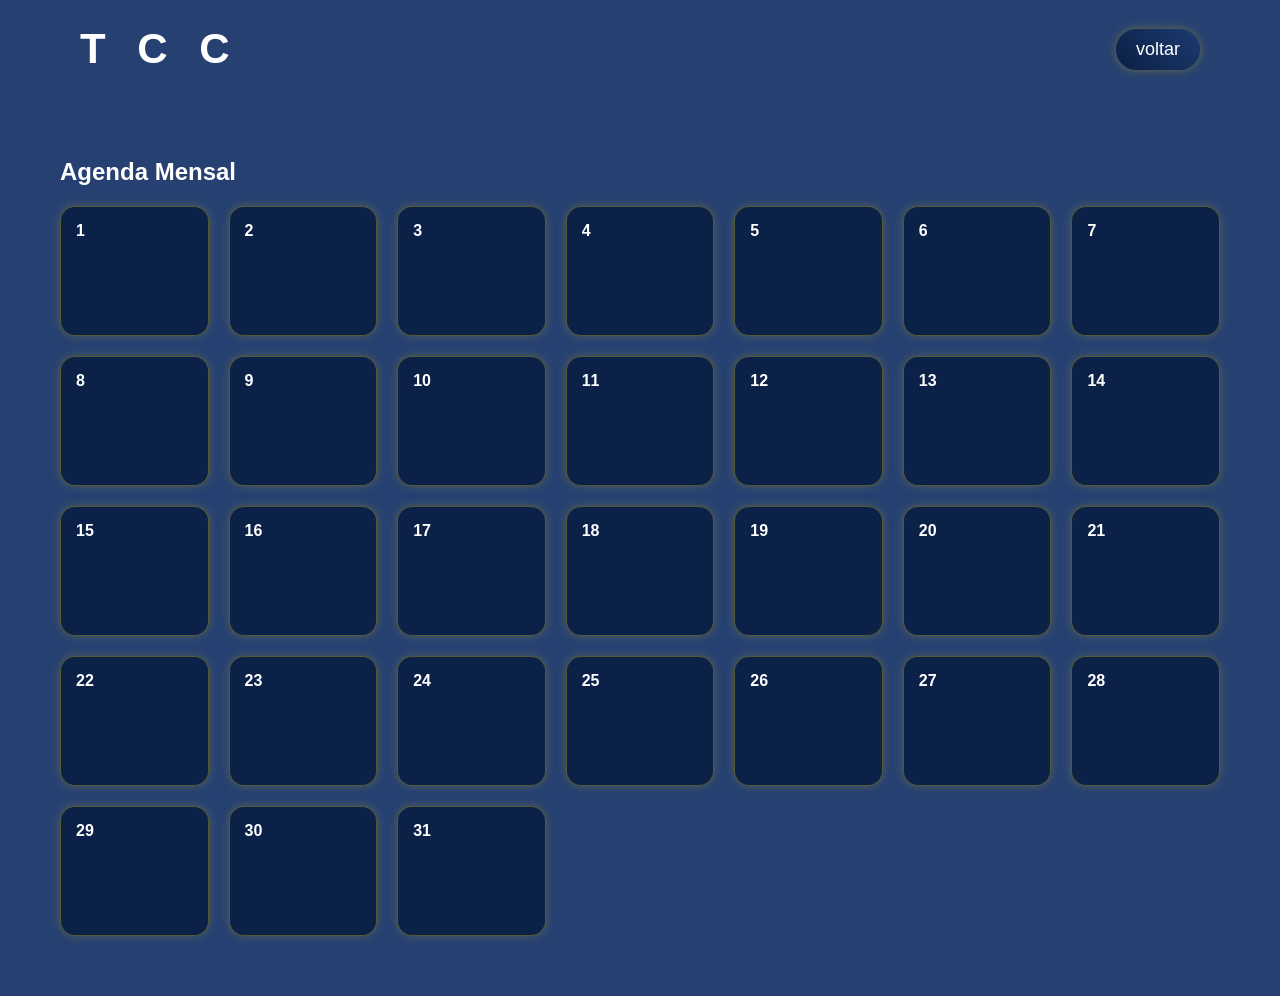
==== tcc Germano/index.html @ 8bb0bc02 "meu primeiro projeto com CMD" ====
<!DOCTYPE html>
<html lang="pt-br">
<head>
<meta charset="UTF-8">
<title>Agenda</title>

<style>
    * {
        margin: 0;
        padding: 0;
        box-sizing: border-box;
    }
    
    body {
        font-family: Arial, Helvetica, sans-serif;
        background: linear-gradient(rgba(0, 32, 88, 0.85), rgba(0, 32, 88, 0.85)),
                    url("background.jpg");
        background-size: cover;
        background-position: center;
        color: white;
    }
    
    /* Navbar */
    .navbar {
        display: flex;
        justify-content: space-between;
        align-items: center;
        padding: 25px 80px;
    }
    
    .logo {
        font-size: 42px;
        letter-spacing: 10px;
        font-weight: bold;
        color: white;
    }
    
    .menu a {
        text-decoration: none;
        color: white;
        margin-left: 40px;
        font-size: 18px;
        padding: 10px 20px;
        background: linear-gradient(45deg, #0A1F44, #1E3A70);
        border-radius: 30px;
        transition: 0.3s;
        box-shadow: 0 0 10px rgba(255, 215, 0, 0.3);
        display: inline-block;
    }
    
    .menu a:hover {
        transform: scale(1.1);
        color: #ffffff;
        box-shadow: 0 0 20px rgba(255, 255, 255, 0.6);
    }
    
    /* Container */
    .container {
        max-width: 1200px;
        margin: 40px auto;
        padding: 20px;
    }
    
    /* Calendário */
    .calendar {
        display: grid;
        grid-template-columns: repeat(7, 1fr);
        gap: 20px;
    }
    
    .day {
        background: rgba(10, 31, 68, 0.9);
        border-radius: 15px;
        padding: 15px;
        height: 130px;
        cursor: pointer;
        transition: 0.3s;
        border: 1px solid rgba(255, 215, 0, 0.3);
        box-shadow: 0 0 10px rgba(255, 215, 0, 0.2);
    }
    
    .day:hover {
        transform: scale(1.05);
        border-color: #ffffff;
        box-shadow: 0 0 20px rgba(255, 255, 255, 0.5);
    }
    
    .day-number {
        font-weight: bold;
        color: #ffffff;
    }
    
    .event {
        background: #ffffff;
        color: #0A1F44;
        padding: 4px 8px;
        border-radius: 6px;
        font-size: 12px;
        margin-top: 5px;
        display: block;
        font-weight: bold;
        text-align: center;
    }
    
    /* Modal Styles */
    .modal {
        display: none;
        position: fixed;
        top: 0;
        left: 0;
        width: 100%;
        height: 100%;
        background: rgba(0, 0, 0, 0.8);
        justify-content: center;
        align-items: center;
        z-index: 1000;
    }
    
    .modal-content {
        background: rgba(10, 31, 68, 0.95);
        padding: 20px;
        border-radius: 15px;
        text-align: center;
        box-shadow: 0 0 20px rgba(255, 255, 255, 0.5);
        width: 400px;
    }
    
    .modal-content h2 {
        color: #ffffff;
        margin-bottom: 20px;
    }
    
    .modal-content input {
        width: 90%;
        padding: 10px;
        margin-bottom: 20px;
        border: 1px solid #ffffff;
        border-radius: 5px;
        background: #0A1F44;
        color: white;
    }
    
    .modal-content button {
        padding: 10px 20px;
        margin: 5px;
        border: none;
        border-radius: 5px;
        font-size: 16px;
        cursor: pointer;
        transition: 0.3s;
    }
    
    .modal-content .save-btn {
        background: #1E3A70;
        color: white;
    }
    
    .modal-content .save-btn:hover {
        background: #FFD700;
        color: #0A1F44;
    }
    
    .modal-content .cancel-btn {
        background: #FFD700;
        color: #0A1F44;
    }
    
    .modal-content .cancel-btn:hover {
        background: #1E3A70;
        color: white;
    }
</style>
</head>

<body>

<div class="navbar">
    <div class="logo">T C C</div>
    <div class="menu">
        <a href="index.html">voltar</a>
    </div>
</div>

<div class="container">
    <h2 style="margin-bottom:20px;">Agenda Mensal</h2>
    <div class="calendar" id="calendar"></div>
</div>

<!-- Modal -->
<div class="modal" id="modal">
    <div class="modal-content">
        <h2>Adicionar Lembrete</h2>
        <input type="text" id="reminderInput" placeholder="Digite seu lembrete aqui..." />
        <button class="save-btn" onclick="saveReminder()">Salvar</button>
        <button class="cancel-btn" onclick="closeModal()">Cancelar</button>
    </div>
</div>

<script>
    const calendar = document.getElementById("calendar");
    const modal = document.getElementById("modal");
    const reminderInput = document.getElementById("reminderInput");
    let events = JSON.parse(localStorage.getItem("events")) || {};

    // Cria os dias do calendário
    for (let i = 1; i <= 31; i++) {
        const day = document.createElement("div");
        day.classList.add("day");
        day.innerHTML = `<div class="day-number">${i}</div>`;

        // Adiciona os eventos existentes ao dia
        if (events[i]) {
            events[i].forEach((eventText, index) => {
                const event = document.createElement("span");
                event.classList.add("event");
                event.textContent = eventText;

                // Permite editar ou excluir o evento ao clicar
                event.addEventListener("click", (e) => {
                    e.stopPropagation();
                    const action = prompt(
                        `Editar ou excluir o lembrete:\n\n"${eventText}"\n\nDigite o novo texto para editar ou deixe vazio para excluir.`
                    );

                    if (action === "") {
                        events[i].splice(index, 1);
                        if (events[i].length === 0) {
                            delete events[i];
                        }
                    } else if (action !== null) {
                        events[i][index] = action;
                    }

                    localStorage.setItem("events", JSON.stringify(events));
                    location.reload();
                });

                day.appendChild(event);
            });
        }

        // Adiciona um novo lembrete ao dia
        day.addEventListener("click", () => {
            openModal(i);
        });

        calendar.appendChild(day);
    }

    function openModal(day) {
        modal.style.display = "flex";
        reminderInput.setAttribute("data-day", day);
    }

    function closeModal() {
        modal.style.display = "none";
        reminderInput.value = "";
    }

    function saveReminder() {
        const day = reminderInput.getAttribute("data-day");
        const reminder = reminderInput.value;

        if (reminder) {
            if (!events[day]) {
                events[day] = [];
            }
            events[day].push(reminder);
            localStorage.setItem("events", JSON.stringify(events));
            location.reload();
        }
    }
</script>

</body>
</html>
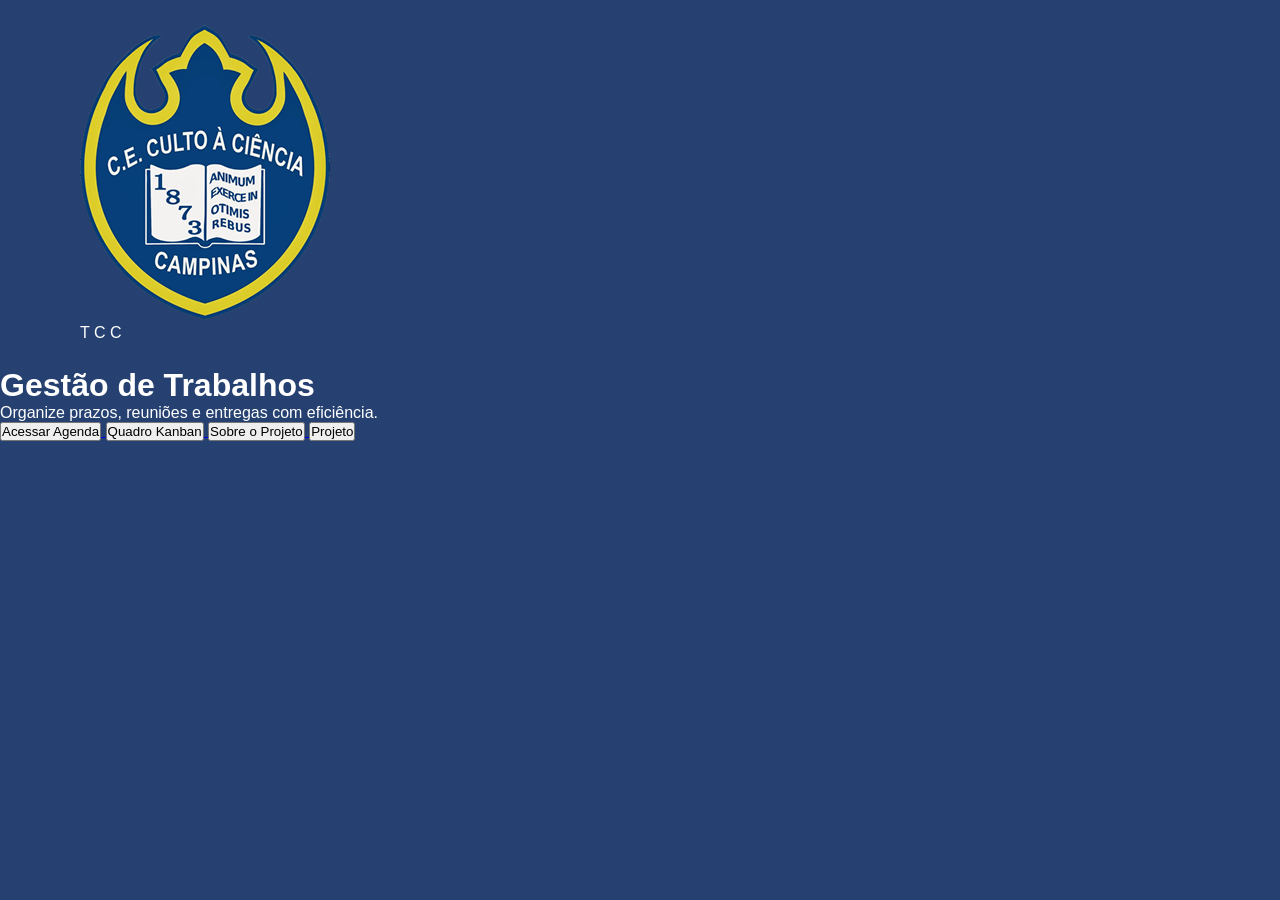
==== commit 19c9fdc7: "código 1" ====
--- a/tcc Germano/index.html
+++ b/tcc Germano/index.html
@@ -2,275 +2,55 @@
 <html lang="pt-br">
 <head>
 <meta charset="UTF-8">
-<title>Agenda</title>
+<title>TCC</title>
 
-<style>
-    * {
-        margin: 0;
-        padding: 0;
-        box-sizing: border-box;
-    }
-    
-    body {
-        font-family: Arial, Helvetica, sans-serif;
-        background: linear-gradient(rgba(0, 32, 88, 0.85), rgba(0, 32, 88, 0.85)),
-                    url("background.jpg");
-        background-size: cover;
-        background-position: center;
-        color: white;
-    }
-    
-    /* Navbar */
-    .navbar {
-        display: flex;
-        justify-content: space-between;
-        align-items: center;
-        padding: 25px 80px;
-    }
-    
-    .logo {
-        font-size: 42px;
-        letter-spacing: 10px;
-        font-weight: bold;
-        color: white;
-    }
-    
-    .menu a {
-        text-decoration: none;
-        color: white;
-        margin-left: 40px;
-        font-size: 18px;
-        padding: 10px 20px;
-        background: linear-gradient(45deg, #0A1F44, #1E3A70);
-        border-radius: 30px;
-        transition: 0.3s;
-        box-shadow: 0 0 10px rgba(255, 215, 0, 0.3);
-        display: inline-block;
-    }
-    
-    .menu a:hover {
-        transform: scale(1.1);
-        color: #ffffff;
-        box-shadow: 0 0 20px rgba(255, 255, 255, 0.6);
-    }
-    
-    /* Container */
-    .container {
-        max-width: 1200px;
-        margin: 40px auto;
-        padding: 20px;
-    }
-    
-    /* Calendário */
-    .calendar {
-        display: grid;
-        grid-template-columns: repeat(7, 1fr);
-        gap: 20px;
-    }
-    
-    .day {
-        background: rgba(10, 31, 68, 0.9);
-        border-radius: 15px;
-        padding: 15px;
-        height: 130px;
-        cursor: pointer;
-        transition: 0.3s;
-        border: 1px solid rgba(255, 215, 0, 0.3);
-        box-shadow: 0 0 10px rgba(255, 215, 0, 0.2);
-    }
-    
-    .day:hover {
-        transform: scale(1.05);
-        border-color: #ffffff;
-        box-shadow: 0 0 20px rgba(255, 255, 255, 0.5);
-    }
-    
-    .day-number {
-        font-weight: bold;
-        color: #ffffff;
-    }
-    
-    .event {
-        background: #ffffff;
-        color: #0A1F44;
-        padding: 4px 8px;
-        border-radius: 6px;
-        font-size: 12px;
-        margin-top: 5px;
-        display: block;
-        font-weight: bold;
-        text-align: center;
-    }
-    
-    /* Modal Styles */
-    .modal {
-        display: none;
-        position: fixed;
-        top: 0;
-        left: 0;
-        width: 100%;
-        height: 100%;
-        background: rgba(0, 0, 0, 0.8);
-        justify-content: center;
-        align-items: center;
-        z-index: 1000;
-    }
-    
-    .modal-content {
-        background: rgba(10, 31, 68, 0.95);
-        padding: 20px;
-        border-radius: 15px;
-        text-align: center;
-        box-shadow: 0 0 20px rgba(255, 255, 255, 0.5);
-        width: 400px;
-    }
-    
-    .modal-content h2 {
-        color: #ffffff;
-        margin-bottom: 20px;
-    }
-    
-    .modal-content input {
-        width: 90%;
-        padding: 10px;
-        margin-bottom: 20px;
-        border: 1px solid #ffffff;
-        border-radius: 5px;
-        background: #0A1F44;
-        color: white;
-    }
-    
-    .modal-content button {
-        padding: 10px 20px;
-        margin: 5px;
-        border: none;
-        border-radius: 5px;
-        font-size: 16px;
-        cursor: pointer;
-        transition: 0.3s;
-    }
-    
-    .modal-content .save-btn {
-        background: #1E3A70;
-        color: white;
-    }
-    
-    .modal-content .save-btn:hover {
-        background: #FFD700;
-        color: #0A1F44;
-    }
-    
-    .modal-content .cancel-btn {
-        background: #FFD700;
-        color: #0A1F44;
-    }
-    
-    .modal-content .cancel-btn:hover {
-        background: #1E3A70;
-        color: white;
-    }
-</style>
+<link rel="stylesheet" href="agenda.css">
 </head>
 
 <body>
 
-<div class="navbar">
-    <div class="logo">T C C</div>
-    <div class="menu">
-        <a href="index.html">voltar</a>
+<div class="hero">
+
+    <div class="navbar">
+
+        <div class="brand">
+            <img src="logo.png" alt="Logo">
+            <div class="logo-text">T C C</div>
+        </div>
+
+        <div class="menu">
+    
+        </div>
+
     </div>
+
+    <div class="content">
+        <h1>Gestão de Trabalhos</h1>
+        <p>Organize prazos, reuniões e entregas com eficiência.</p>
+    
+        <a href="agenda.html">
+            <button class="button">Acessar Agenda</button>
+        </a>
+
+        <a href="kanban.html">
+            <button class="button">Quadro Kanban</button>
+        </a>
+    
+        <a href="sobre.html">
+            <button class="button">Sobre o Projeto</button>
+        </a>
+    
+        <a href="projeto.html">
+            <button class="button">Projeto</button>
+        </a>
+    
+    </div>
+    
+    </div>
+        
+    </div>
+
 </div>
-
-<div class="container">
-    <h2 style="margin-bottom:20px;">Agenda Mensal</h2>
-    <div class="calendar" id="calendar"></div>
-</div>
-
-<!-- Modal -->
-<div class="modal" id="modal">
-    <div class="modal-content">
-        <h2>Adicionar Lembrete</h2>
-        <input type="text" id="reminderInput" placeholder="Digite seu lembrete aqui..." />
-        <button class="save-btn" onclick="saveReminder()">Salvar</button>
-        <button class="cancel-btn" onclick="closeModal()">Cancelar</button>
-    </div>
-</div>
-
-<script>
-    const calendar = document.getElementById("calendar");
-    const modal = document.getElementById("modal");
-    const reminderInput = document.getElementById("reminderInput");
-    let events = JSON.parse(localStorage.getItem("events")) || {};
-
-    // Cria os dias do calendário
-    for (let i = 1; i <= 31; i++) {
-        const day = document.createElement("div");
-        day.classList.add("day");
-        day.innerHTML = `<div class="day-number">${i}</div>`;
-
-        // Adiciona os eventos existentes ao dia
-        if (events[i]) {
-            events[i].forEach((eventText, index) => {
-                const event = document.createElement("span");
-                event.classList.add("event");
-                event.textContent = eventText;
-
-                // Permite editar ou excluir o evento ao clicar
-                event.addEventListener("click", (e) => {
-                    e.stopPropagation();
-                    const action = prompt(
-                        `Editar ou excluir o lembrete:\n\n"${eventText}"\n\nDigite o novo texto para editar ou deixe vazio para excluir.`
-                    );
-
-                    if (action === "") {
-                        events[i].splice(index, 1);
-                        if (events[i].length === 0) {
-                            delete events[i];
-                        }
-                    } else if (action !== null) {
-                        events[i][index] = action;
-                    }
-
-                    localStorage.setItem("events", JSON.stringify(events));
-                    location.reload();
-                });
-
-                day.appendChild(event);
-            });
-        }
-
-        // Adiciona um novo lembrete ao dia
-        day.addEventListener("click", () => {
-            openModal(i);
-        });
-
-        calendar.appendChild(day);
-    }
-
-    function openModal(day) {
-        modal.style.display = "flex";
-        reminderInput.setAttribute("data-day", day);
-    }
-
-    function closeModal() {
-        modal.style.display = "none";
-        reminderInput.value = "";
-    }
-
-    function saveReminder() {
-        const day = reminderInput.getAttribute("data-day");
-        const reminder = reminderInput.value;
-
-        if (reminder) {
-            if (!events[day]) {
-                events[day] = [];
-            }
-            events[day].push(reminder);
-            localStorage.setItem("events", JSON.stringify(events));
-            location.reload();
-        }
-    }
-</script>
 
 </body>
 </html>
--- a/tcc Germano/agenda.css
+++ b/tcc Germano/agenda.css
@@ -0,0 +1,165 @@
+*{margin:0;padding:0;box-sizing:border-box;}
+
+body{
+font-family: Arial, Helvetica, sans-serif;
+background: linear-gradient(rgba(0, 32, 88, 0.85), rgba(0, 32, 88, 0.85)), url("background.jpg");
+background-size: cover;
+background-position: center;
+color: white;
+}
+
+.navbar{
+display:flex;
+justify-content:space-between;
+align-items:center;
+padding:25px 80px;
+}
+
+.logo{
+font-size:42px;
+letter-spacing:10px;
+font-weight:bold;
+color:white;
+}
+
+.menu a{
+text-decoration:none;
+color:white;
+margin-left:40px;
+font-size:18px;
+padding:10px 20px;
+background:linear-gradient(45deg,#0A1F44,#1E3A70);
+border-radius:30px;
+transition:0.3s;
+box-shadow:0 0 10px rgba(255,215,0,0.3);
+display:inline-block;
+}
+
+.menu a:hover{
+transform:scale(1.1);
+box-shadow:0 0 20px rgba(255,215,0,0.6);
+}
+
+.container{
+max-width:1200px;
+margin:40px auto;
+padding:20px;
+text-align:center;
+}
+
+.title{
+font-size:36px;
+margin-bottom:20px;
+text-transform:uppercase;
+letter-spacing:2px;
+}
+
+.calendar{
+display:grid;
+grid-template-columns:repeat(7,1fr);
+gap:20px;
+}
+
+.day{
+background:rgba(10,31,68,0.9);
+border-radius:15px;
+padding:15px;
+height:130px;
+cursor:pointer;
+transition:0.3s;
+border:1px solid rgba(255,215,0,0.3);
+box-shadow:0 0 10px rgba(255,215,0,0.2);
+}
+
+.day:hover{
+transform:scale(1.05);
+border-color:#ffffff;
+box-shadow:0 0 20px rgba(255,215,0,0.5);
+}
+
+.day-number{
+font-weight:bold;
+}
+
+.event{
+background:#ffffff;
+color:#0A1F44;
+padding:4px 8px;
+border-radius:6px;
+font-size:12px;
+margin-top:5px;
+display:block;
+font-weight:bold;
+text-align:center;
+}
+
+.month-navigation{
+display:flex;
+justify-content:space-between;
+align-items:center;
+margin-bottom:20px;
+}
+
+.month-navigation button{
+padding:10px 20px;
+background:#1E3A70;
+color:white;
+border:none;
+border-radius:5px;
+cursor:pointer;
+transition:0.3s;
+}
+
+.month-navigation button:hover{
+background:#ffffff;
+color:#0A1F44;
+}
+
+
+.modal{
+display:none;
+position:fixed;
+top:0;
+left:0;
+width:100%;
+height:100%;
+background:rgba(0,0,0,0.8);
+justify-content:center;
+align-items:center;
+z-index:1000;
+}
+
+.modal-content{
+background:rgba(10,31,68,0.95);
+padding:20px;
+border-radius:15px;
+text-align:center;
+box-shadow:0 0 20px rgba(255,255,255,0.2);
+width:400px;
+}
+
+.modal-content input{
+width:90%;
+padding:10px;
+margin-bottom:20px;
+border:1px solid #1E3A70;
+border-radius:5px;
+background:#0A1F44;
+color:white;
+}
+
+.modal-buttons{
+display:flex;
+justify-content:center;
+gap:10px;
+}
+
+.modal-buttons button{
+padding:10px 20px;
+border:none;
+border-radius:5px;
+cursor:pointer;
+}
+
+.save-btn{background:#1E3A70;color:white;}
+.cancel-btn{background:#ffffff;color:#0A1F44;}
